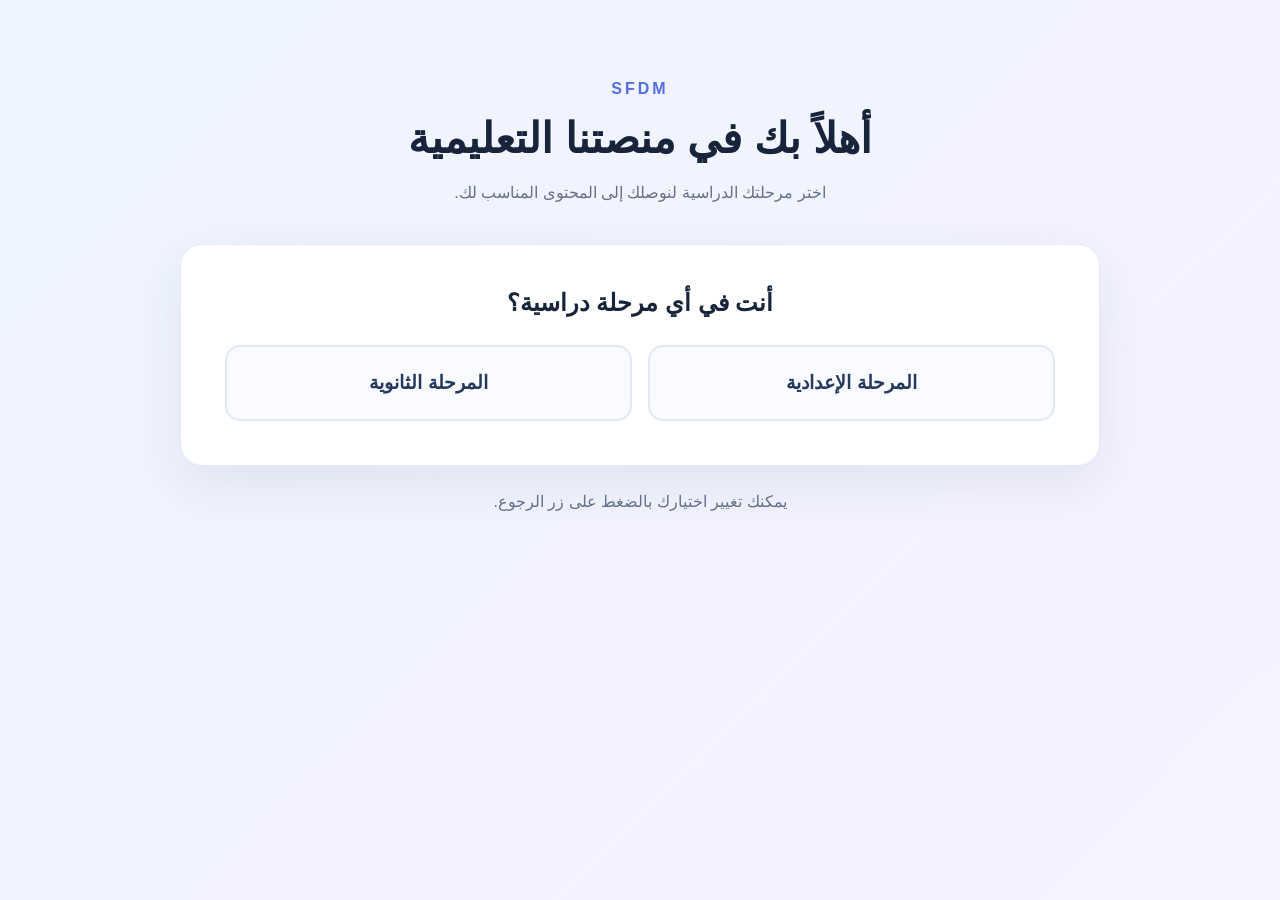
==== index.html @ 381efaf6 "Add files via upload" ====
<!DOCTYPE html>
<html lang="ar" dir="rtl">
<head>
    <meta charset="UTF-8">
    <meta name="viewport" content="width=device-width, initial-scale=1.0">
    <title>اختيار المرحلة الدراسية | SFDM</title>
    <link rel="stylesheet" href="selection.css">
</head>
<body>
    <main class="page">
        <header class="header">
            <p class="eyebrow">SFDM</p>
            <h1>أهلاً بك في منصتنا التعليمية</h1>
            <p class="subtitle">اختر مرحلتك الدراسية لنوصلك إلى المحتوى المناسب لك.</p>
        </header>

        <section class="panel" aria-live="polite">
            <div id="step-stage">
                <h2>أنت في أي مرحلة دراسية؟</h2>
                <div class="choices">
                    <button class="choice" data-stage="إعدادي">المرحلة الإعدادية</button>
                    <button class="choice" data-stage="ثانوي">المرحلة الثانوية</button>
                </div>
            </div>

            <div id="step-track" hidden>
                <button class="back" id="back-stage" type="button">→ رجوع</button>
                <h2 id="track-title">اختر نوع التعليم</h2>
                <div class="choices" id="track-choices"></div>
            </div>
        </section>
        <p class="hint">يمكنك تغيير اختيارك بالضغط على زر الرجوع.</p>
    </main>

    <script>
        const stageStep = document.getElementById("step-stage");
        const trackStep = document.getElementById("step-track");
        const trackTitle = document.getElementById("track-title");
        const trackChoices = document.getElementById("track-choices");
        let selectedStage = "";

        const tracks = {
            "إعدادي": ["عربي", "لغات"],
            "ثانوي": ["تجاري", "صناعي", "تكنولوجي", "عام", "لغات"]
        };

        document.querySelectorAll("[data-stage]").forEach(button => {
            button.addEventListener("click", () => {
                selectedStage = button.dataset.stage;
                showTracks();
            });
        });

        function showTracks() {
            stageStep.hidden = true;
            trackStep.hidden = false;
            trackTitle.textContent = `اختر نوع التعليم في المرحلة ${selectedStage}`;
            trackChoices.replaceChildren();

            tracks[selectedStage].forEach(track => {
                const button = document.createElement("button");
                button.className = "choice";
                button.type = "button";
                button.textContent = track;
                button.addEventListener("click", () => {
                    const params = new URLSearchParams({
                        stage: selectedStage,
                        track: track
                    });
                    sessionStorage.setItem("sfdmStage", selectedStage);
                    sessionStorage.setItem("sfdmTrack", track);
                    window.location.href = `which.html?${params.toString()}`;
                });
                trackChoices.appendChild(button);
            });
        }

        document.getElementById("back-stage").addEventListener("click", () => {
            trackStep.hidden = true;
            stageStep.hidden = false;
        });
    </script>
</body>
</html>
---- selection.css ----
* {
    box-sizing: border-box;
}

body {
    margin: 0;
    min-height: 100vh;
    font-family: Tahoma, Arial, sans-serif;
    background: linear-gradient(135deg, #eef5ff, #f7f2ff);
    color: #17243b;
}

.page {
    width: min(920px, 92%);
    margin: 0 auto;
    padding: 64px 0;
}

.header {
    text-align: center;
    margin-bottom: 36px;
}

.eyebrow {
    color: #526ee8;
    font-weight: 800;
    letter-spacing: 3px;
}

h1 {
    margin: 10px 0;
    font-size: clamp(28px, 5vw, 42px);
}

.subtitle, .hint {
    color: #64718a;
    line-height: 1.8;
}

.panel {
    background: #fff;
    border: 1px solid #e5eaf3;
    border-radius: 22px;
    padding: clamp(24px, 5vw, 44px);
    box-shadow: 0 18px 55px rgba(36, 54, 91, 0.09);
}

.panel h2 {
    text-align: center;
    margin: 0 0 28px;
    font-size: 24px;
}

.choices {
    display: grid;
    grid-template-columns: repeat(auto-fit, minmax(180px, 1fr));
    gap: 16px;
}

.choice {
    min-height: 76px;
    border: 2px solid #e2e8f5;
    border-radius: 15px;
    background: #f9fbff;
    color: #25385e;
    font: inherit;
    font-size: 19px;
    font-weight: 700;
    cursor: pointer;
    transition: 0.2s ease;
}

.choice:hover, .choice:focus-visible {
    border-color: #526ee8;
    background: #eef1ff;
    transform: translateY(-3px);
    outline: none;
}

.back {
    border: 0;
    background: transparent;
    color: #526ee8;
    font: inherit;
    font-weight: 700;
    cursor: pointer;
    margin-bottom: 20px;
}

.hint {
    text-align: center;
    margin-top: 22px;
}

[hidden] {
    display: none !important;
}

@media (max-width: 520px) {
    .page { padding: 36px 0; }
    .panel { border-radius: 16px; }
    .choices { grid-template-columns: 1fr; }
}
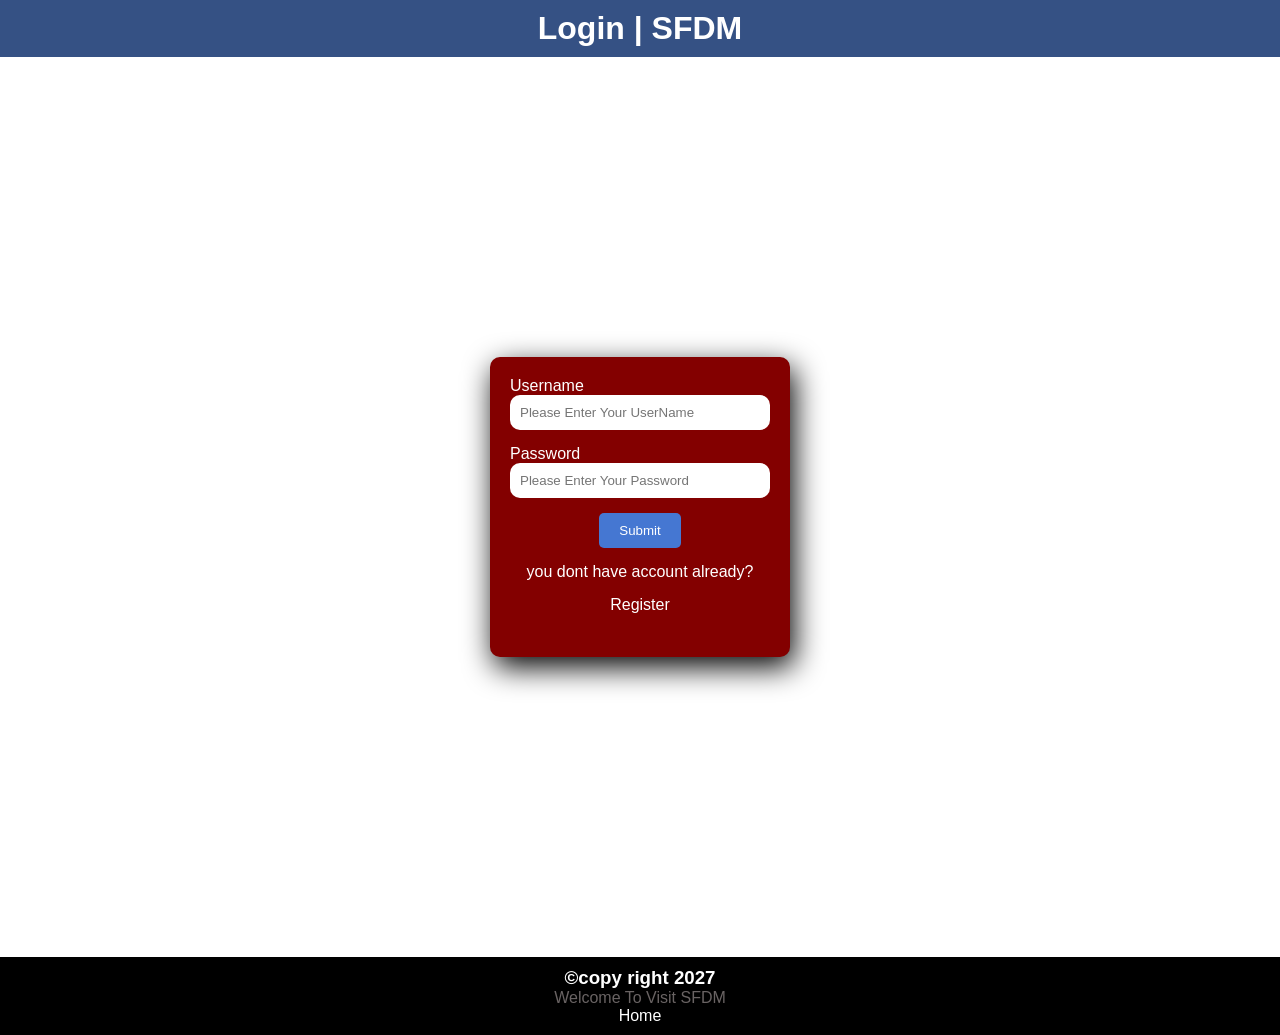
==== commit 70192a89: "Add files via upload" ====
--- a/index.html
+++ b/index.html
@@ -1,83 +1,38 @@
 <!DOCTYPE html>
-<html lang="ar" dir="rtl">
+<html lang="en">
 <head>
     <meta charset="UTF-8">
     <meta name="viewport" content="width=device-width, initial-scale=1.0">
-    <title>اختيار المرحلة الدراسية | SFDM</title>
-    <link rel="stylesheet" href="selection.css">
+    <title>Login | SFDM</title>
+    <link rel="stylesheet" href="login.css">
 </head>
 <body>
-    <main class="page">
-        <header class="header">
-            <p class="eyebrow">SFDM</p>
-            <h1>أهلاً بك في منصتنا التعليمية</h1>
-            <p class="subtitle">اختر مرحلتك الدراسية لنوصلك إلى المحتوى المناسب لك.</p>
-        </header>
-
-        <section class="panel" aria-live="polite">
-            <div id="step-stage">
-                <h2>أنت في أي مرحلة دراسية؟</h2>
-                <div class="choices">
-                    <button class="choice" data-stage="إعدادي">المرحلة الإعدادية</button>
-                    <button class="choice" data-stage="ثانوي">المرحلة الثانوية</button>
-                </div>
+    <h1 id="h">Login | SFDM</h1>
+    <section class="container">
+        <form id="loginForm">
+            <div class="User">
+                <label for="username">Username</label>
+                <input type="text" id="username" required placeholder="Please Enter Your UserName">
             </div>
-
-            <div id="step-track" hidden>
-                <button class="back" id="back-stage" type="button">→ رجوع</button>
-                <h2 id="track-title">اختر نوع التعليم</h2>
-                <div class="choices" id="track-choices"></div>
+            <div class="Pass">
+                <label for="password">Password</label>
+                <input type="password" id="password" required placeholder="Please Enter Your Password">
             </div>
-        </section>
-        <p class="hint">يمكنك تغيير اختيارك بالضغط على زر الرجوع.</p>
-    </main>
-
+            <button id="btn" type="submit">Submit</button>
+            <label>you dont have account already?</label>
+            <a href="Register.html">Register</a>
+        </form>
+    </section>
+    <footer>
+        <h3>©copy right 2027</h3>
+        <p>Welcome To Visit SFDM</p>
+        <a href="index.html">Home</a>
+    </footer>
     <script>
-        const stageStep = document.getElementById("step-stage");
-        const trackStep = document.getElementById("step-track");
-        const trackTitle = document.getElementById("track-title");
-        const trackChoices = document.getElementById("track-choices");
-        let selectedStage = "";
-
-        const tracks = {
-            "إعدادي": ["عربي", "لغات"],
-            "ثانوي": ["تجاري", "صناعي", "تكنولوجي", "عام", "لغات"]
-        };
-
-        document.querySelectorAll("[data-stage]").forEach(button => {
-            button.addEventListener("click", () => {
-                selectedStage = button.dataset.stage;
-                showTracks();
-            });
-        });
-
-        function showTracks() {
-            stageStep.hidden = true;
-            trackStep.hidden = false;
-            trackTitle.textContent = `اختر نوع التعليم في المرحلة ${selectedStage}`;
-            trackChoices.replaceChildren();
-
-            tracks[selectedStage].forEach(track => {
-                const button = document.createElement("button");
-                button.className = "choice";
-                button.type = "button";
-                button.textContent = track;
-                button.addEventListener("click", () => {
-                    const params = new URLSearchParams({
-                        stage: selectedStage,
-                        track: track
-                    });
-                    sessionStorage.setItem("sfdmStage", selectedStage);
-                    sessionStorage.setItem("sfdmTrack", track);
-                    window.location.href = `which.html?${params.toString()}`;
-                });
-                trackChoices.appendChild(button);
-            });
-        }
-
-        document.getElementById("back-stage").addEventListener("click", () => {
-            trackStep.hidden = true;
-            stageStep.hidden = false;
+        document.getElementById("loginForm").addEventListener("submit", function (event) {
+            event.preventDefault();
+            // After login, go to selection page
+            window.location.href = "selection.html";
         });
     </script>
 </body>
--- a/login.css
+++ b/login.css
@@ -0,0 +1,89 @@
+
+* {
+    margin: 0;
+    padding: 0;
+    box-sizing: border-box;
+    font-family: 'Gill Sans', 'Gill Sans MT', Calibri, 'Trebuchet MS', sans-serif;
+}
+#h{
+    text-align: center;
+    background-color: #355184;
+    color: white;
+    padding: 10px;
+}
+.container {
+    display: flex;
+    justify-content: center;
+    align-items: center;
+    min-height: 100vh;
+}
+
+form {
+    background-color: #830000;
+    width: 300px;
+    min-height: 300px;
+    color: white;
+    padding: 20px;
+    border-radius: 10px;
+
+    display: flex;
+    flex-direction: column;
+    align-items: center;
+    gap: 15px;
+    box-shadow: 4px 10px 30px black;
+    transition: 0.3s ease-in-out;
+}
+form:hover{
+    transform: translateY(-10px);
+    box-shadow: 0px 8px 30px gold;
+}
+
+.User,
+.Pass {
+    width: 100%;
+}
+
+.User input,
+.Pass input {
+    width: 100%;
+    border: none;
+    border-radius: 10px;
+    padding: 10px;
+    outline: none;
+}
+.User input:focus{
+    border:3px #355184 solid;
+}
+.Pass input:focus{
+    border: 2px #355184 solid;
+}
+
+#btn{
+    background-color: #4577d2;
+    border-radius: 5px;
+    padding: 10px 20px;
+    border: none;
+    color: white;
+    cursor: pointer;
+    transition: 0.3s ease-in-out;
+}
+#btn:hover{
+    background-color: #355184;
+}
+a{
+    text-decoration: none;
+    color: white;
+    transition: 0.3s;
+}
+a:hover{
+    color: #355184;
+}
+footer{
+    background-color: black;
+    color: white;
+    text-align: center;
+    padding: 10px;
+}
+footer p{
+    color: #696363;
+}
